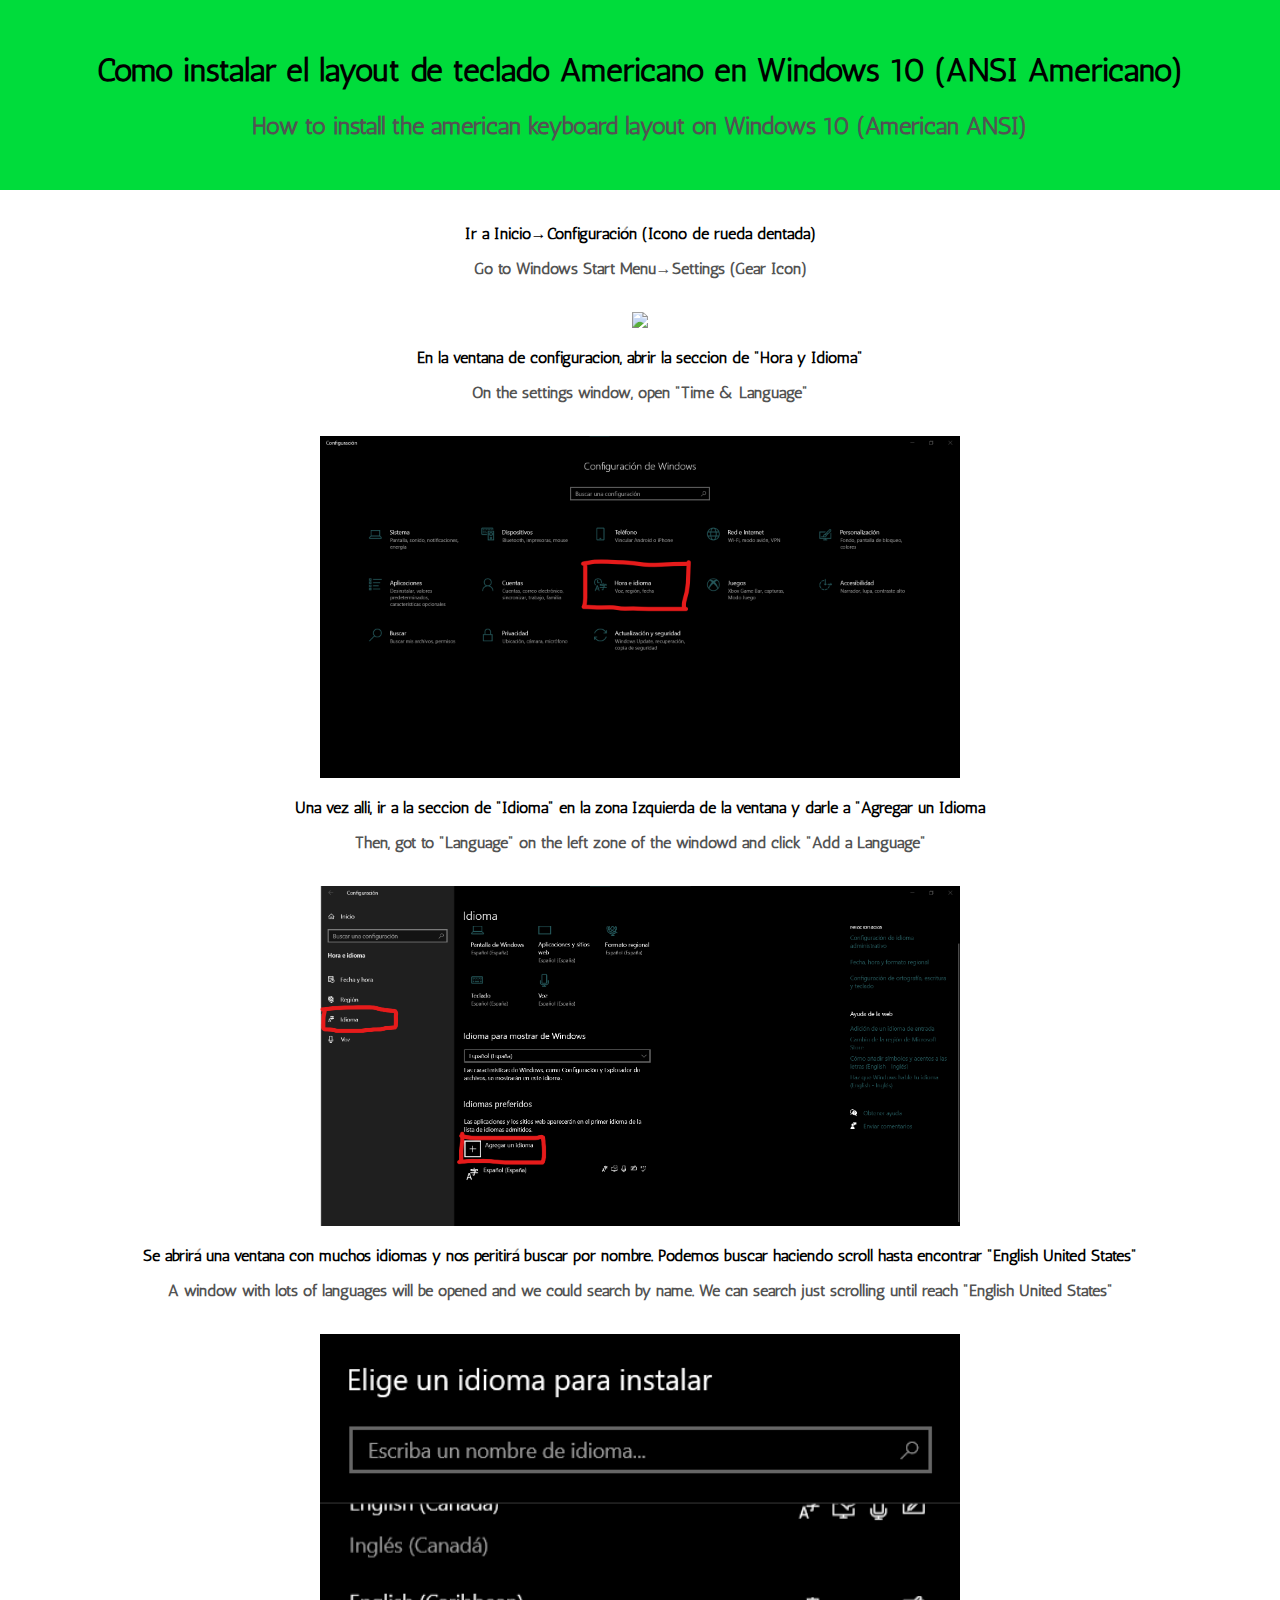
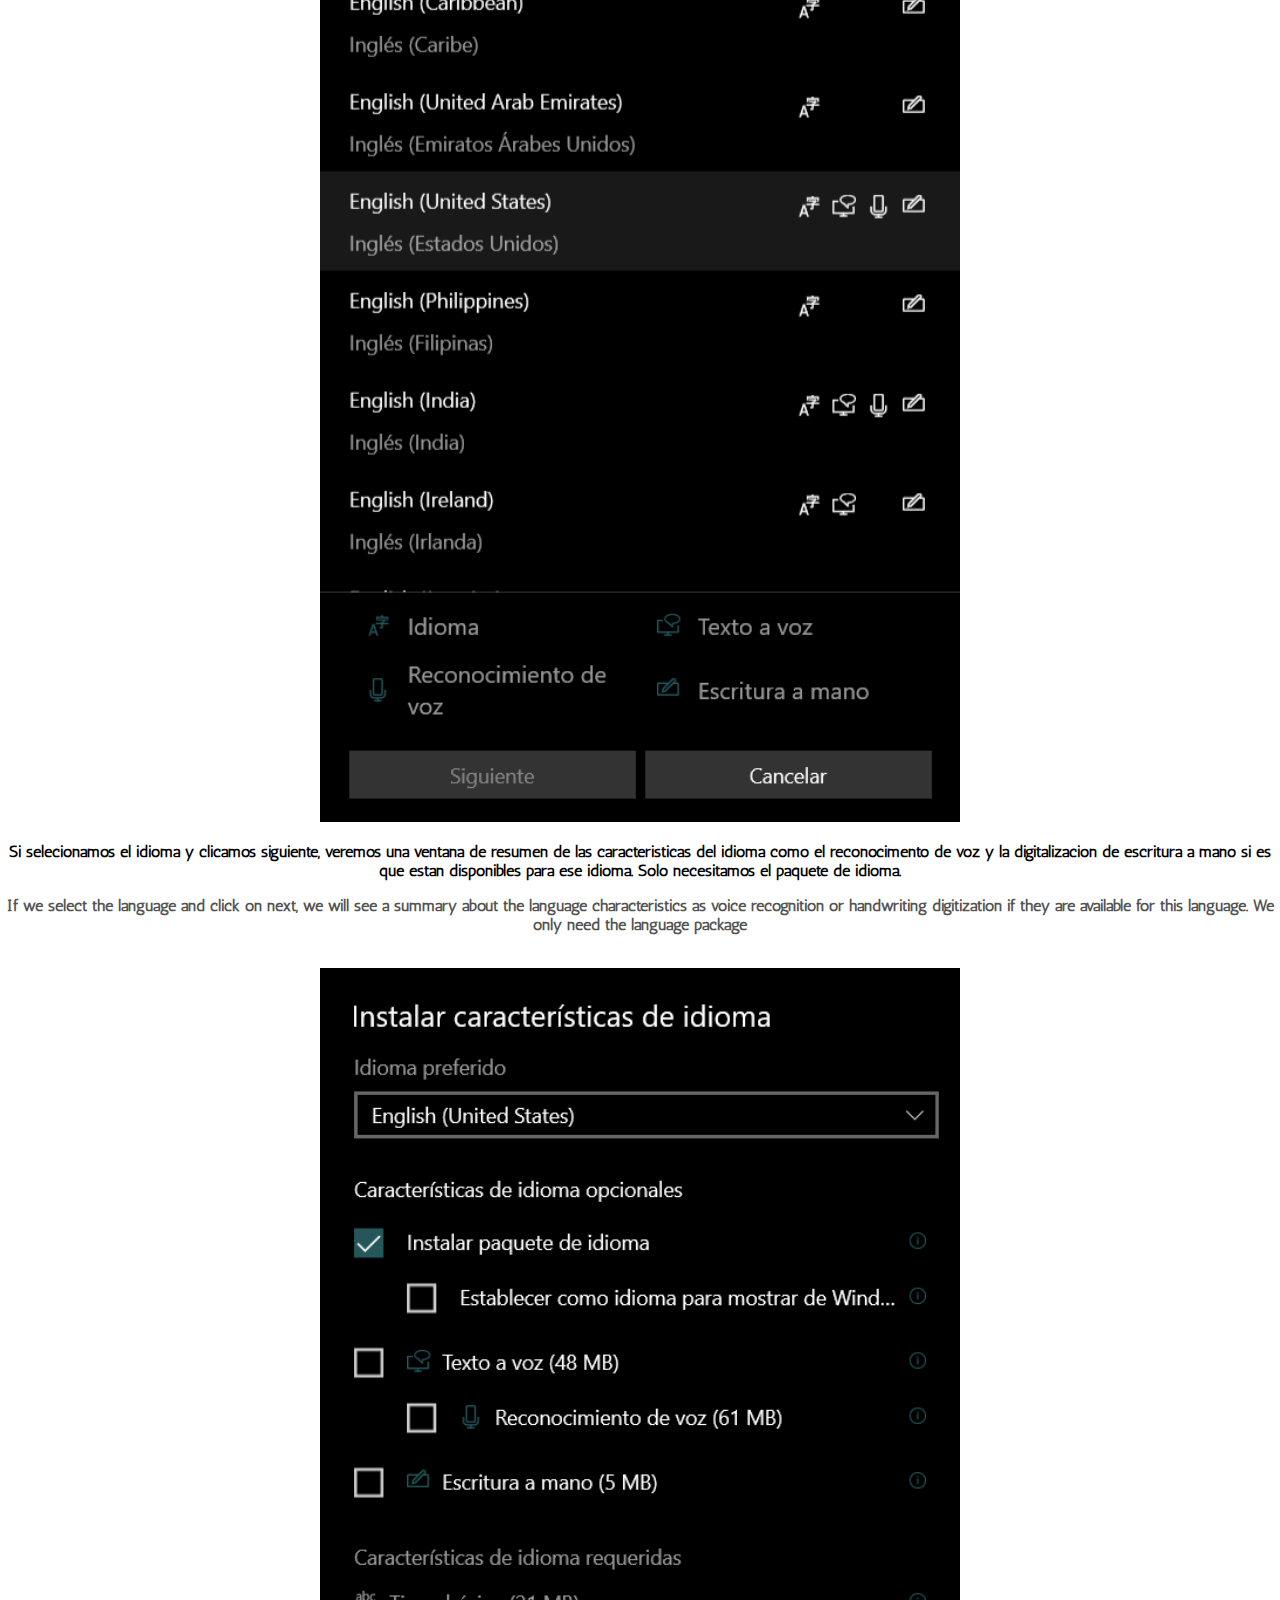
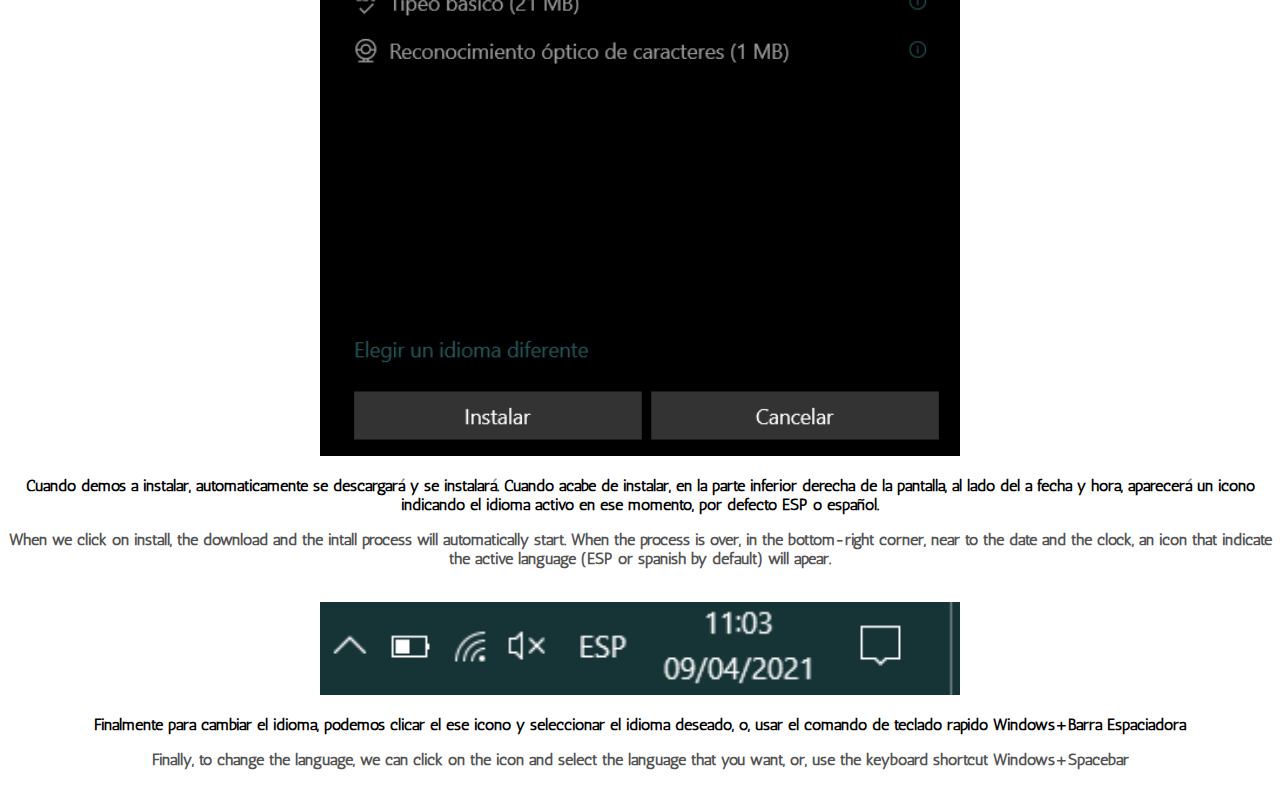
==== InstalarLayout/InstalarANSIAmericano.html @ 893aeb45 "Primer commit con Carpeta InstalarLayout" ====
<!DOCTYPE html>
<html>
    <head>
        <meta charset="UTF-8"/>
        <link href='https://fonts.googleapis.com/css?family=Antic' rel='stylesheet'>
    </head>
    <body>
        <style>

            body{
                margin:0;
                text-align: center;
            }

            .header{
                font-family: Antic;
                background-color: #00DC3B;
                padding: 30px;
                text-align: center;
            }

            p{
                font-family: Antic;
                font-weight: bold;
            }

            .english{
                color: #535353;
            }

            img{
                width: 50%;
            }

        </style>

        <div class="header">
            <h1>Como instalar el layout de teclado Americano en Windows 10 (ANSI Americano)</h1>
            <h2 class="english">How to install the american keyboard layout on Windows 10 (American ANSI)</h2>
        </div>

        <br/>

        <p>Ir a Inicio&rarr;Configuración (Icono de rueda dentada)</p>
        <p class="english">Go to Windows Start Menu&rarr;Settings (Gear Icon)</p>

        <br/>

        <img src="InicioConfiguracion.png"/>

        <br/>

        <p>En la ventana de configuracion, abrir la seccion de "Hora y Idioma"</p>
        <p class="english">On the settings window, open "Time & Language"</p>

        <br/>

        <img src="Config.png"/>

        <br/>

        <p>Una vez alli, ir a la seccion de "Idioma" en la zona Izquierda de la ventana y darle a "Agregar un Idioma</p>
        <p class="english">Then, got to "Language" on the left zone of the windowd and click "Add a Language"</p>

        <br/>

        <img src="Idioma.png"/>

        <br/>

        <p>Se abrirá una ventana con muchos idiomas y nos peritirá buscar por nombre. Podemos buscar haciendo scroll hasta encontrar "English United States"</p>
        <p class="english">A window with lots of languages will be opened and we could search by name. We can search just scrolling until reach "English United States"</p>

        <br/>

        <img src="VentanaIdioma.png"/>

        <br/>

        <p>Si selecionamos el idioma y clicamos siguiente, veremos una ventana de resumen de las caracteristicas del idioma como el reconocimento de voz y la digitalizacion de escritura a mano si es que estan disponibles para ese idioma. Solo necesitamos el paquete de idioma.</p>
        <p class="english">If we select the language and click on next, we will see a summary about the language characteristics as voice recognition or handwriting digitization if they are available for this language. We only need the language package</p>

        <br/>

        <img src="VentanaIdioma2.png"/>

        <br/>


        <p>Cuando demos a instalar, automaticamente se descargará y se instalará. Cuando acabe de instalar, en la parte inferior derecha de la pantalla, al lado del a fecha y hora, aparecerá un icono indicando el idioma activo en ese momento, por defecto ESP o español.</p>
        <p class="english">When we click on install, the download and the intall process will automatically start. When the process is over, in the bottom-right corner, near to the date and the clock, an icon that indicate the active language  (ESP or spanish by default) will apear.</p>

        <br/>

        <img src="Icono.png"/>

        <br/>

        <p>Finalmente para cambiar el idioma, podemos clicar el ese icono y seleccionar el idioma deseado, o, usar el comando de teclado rapido Windows+Barra Espaciadora</p>
        <p class="english">Finally, to change the language, we can click on the icon and select the language that you want, or, use the keyboard shortcut Windows+Spacebar</p>

        <br/>
    </body>
</html>
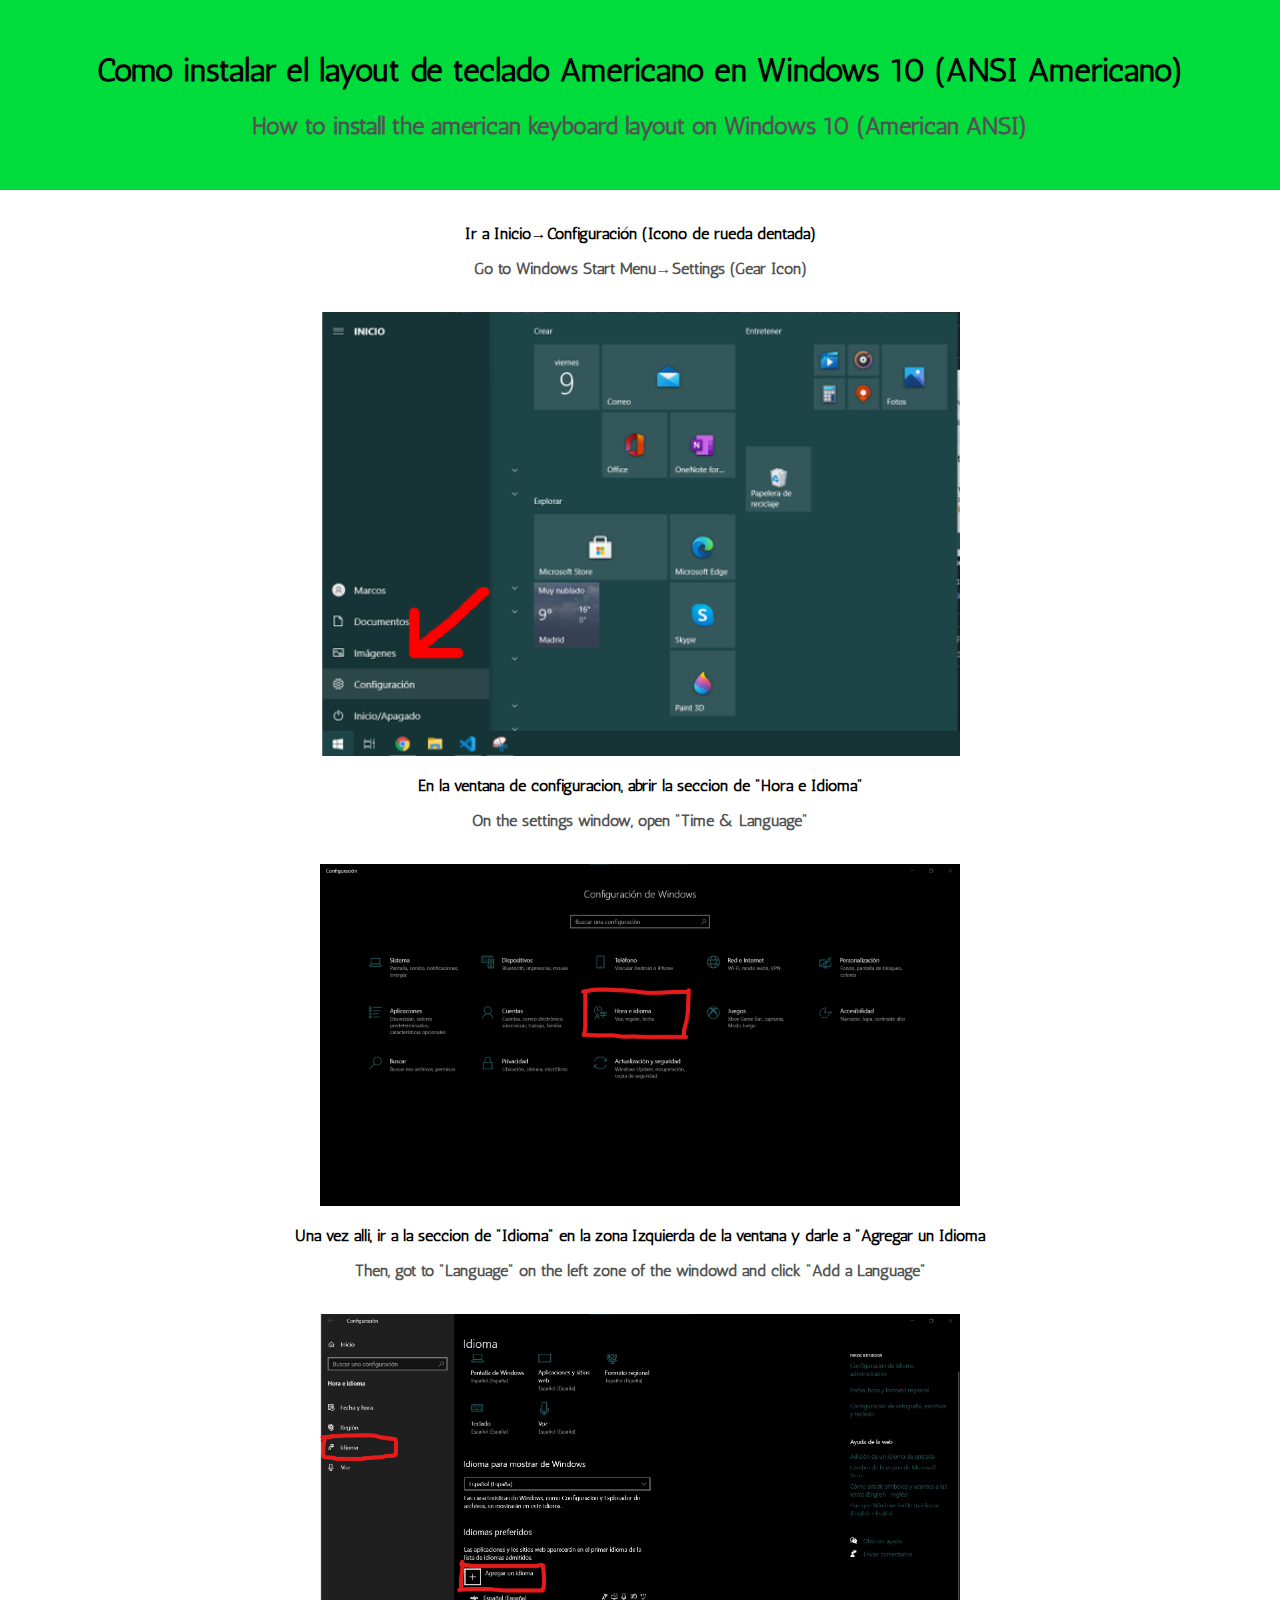
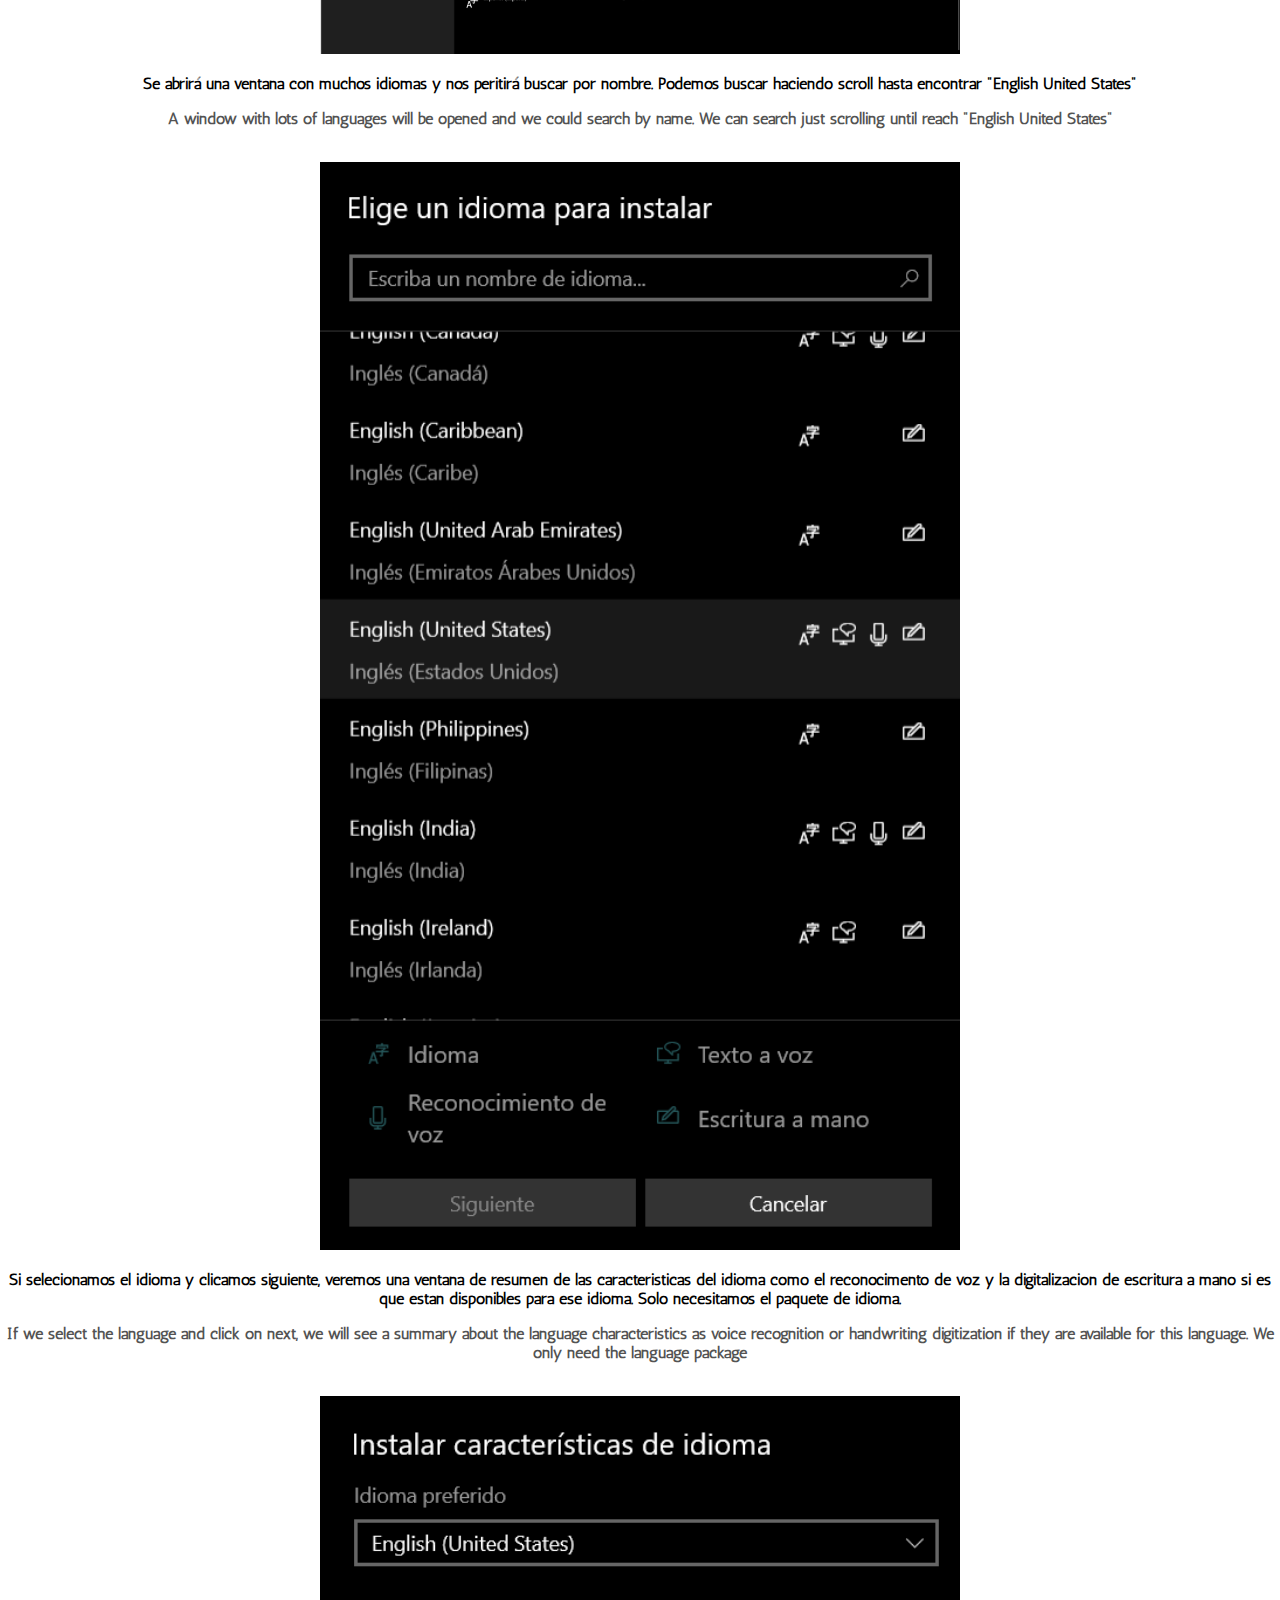
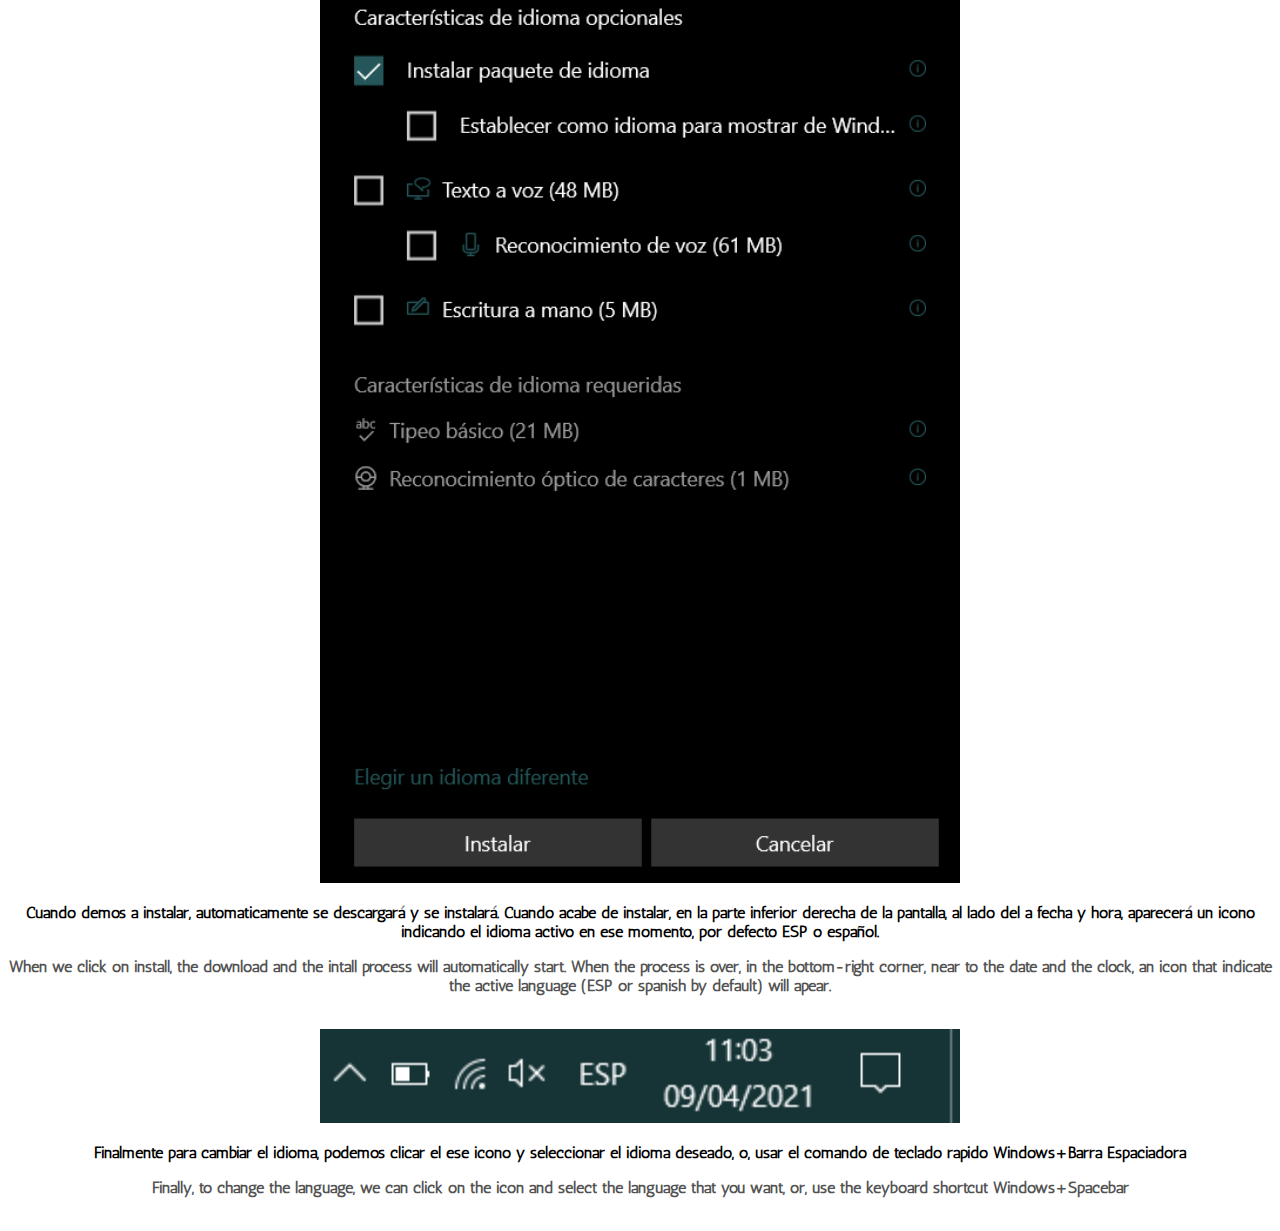
==== commit 66d46bfb: "Commit anterior arreglado" ====
--- a/InstalarLayout/InstalarANSIAmericano.html
+++ b/InstalarLayout/InstalarANSIAmericano.html
@@ -2,9 +2,10 @@
 <html>
     <head>
         <meta charset="UTF-8"/>
-        <link href='https://fonts.googleapis.com/css?family=Antic' rel='stylesheet'>
+        <link href='https://fonts.googleapis.com/css?family=Antic' rel='stylesheet'><!--Import de la fuente Antic-->
     </head>
     <body>
+        <!--Zona de estilos CSS-->
         <style>
 
             body{
@@ -33,7 +34,7 @@
             }
 
         </style>
-
+        <!--Header contenedor del titulo-->
         <div class="header">
             <h1>Como instalar el layout de teclado Americano en Windows 10 (ANSI Americano)</h1>
             <h2 class="english">How to install the american keyboard layout on Windows 10 (American ANSI)</h2>
@@ -45,16 +46,16 @@
         <p class="english">Go to Windows Start Menu&rarr;Settings (Gear Icon)</p>
 
         <br/>
-
+        <!--Imagen descriptiva de la localizacion del boton de configuracion en el menu de inicio-->
         <img src="InicioConfiguracion.png"/>
 
         <br/>
-
-        <p>En la ventana de configuracion, abrir la seccion de "Hora y Idioma"</p>
+        
+        <p>En la ventana de configuracion, abrir la seccion de "Hora e Idioma"</p>
         <p class="english">On the settings window, open "Time & Language"</p>
 
         <br/>
-
+        <!--Imagen de la localizacion del boton de hora e idioma en el menu de configuracion-->
         <img src="Config.png"/>
 
         <br/>
@@ -63,7 +64,7 @@
         <p class="english">Then, got to "Language" on the left zone of the windowd and click "Add a Language"</p>
 
         <br/>
-
+        <!--Imagen de la localizacion del boton de agregar idiomas-->
         <img src="Idioma.png"/>
 
         <br/>
@@ -72,7 +73,7 @@
         <p class="english">A window with lots of languages will be opened and we could search by name. We can search just scrolling until reach "English United States"</p>
 
         <br/>
-
+        <!--Imagen de la ventana de selección de idiomas-->
         <img src="VentanaIdioma.png"/>
 
         <br/>
@@ -81,7 +82,7 @@
         <p class="english">If we select the language and click on next, we will see a summary about the language characteristics as voice recognition or handwriting digitization if they are available for this language. We only need the language package</p>
 
         <br/>
-
+        <!--Imagen del resumen de las caracteristicas del idioma a instalar-->
         <img src="VentanaIdioma2.png"/>
 
         <br/>
@@ -91,7 +92,7 @@
         <p class="english">When we click on install, the download and the intall process will automatically start. When the process is over, in the bottom-right corner, near to the date and the clock, an icon that indicate the active language  (ESP or spanish by default) will apear.</p>
 
         <br/>
-
+        <!--Imagen del icono indicativo del idioma activo situado en la barra de tareas-->
         <img src="Icono.png"/>
 
         <br/>
